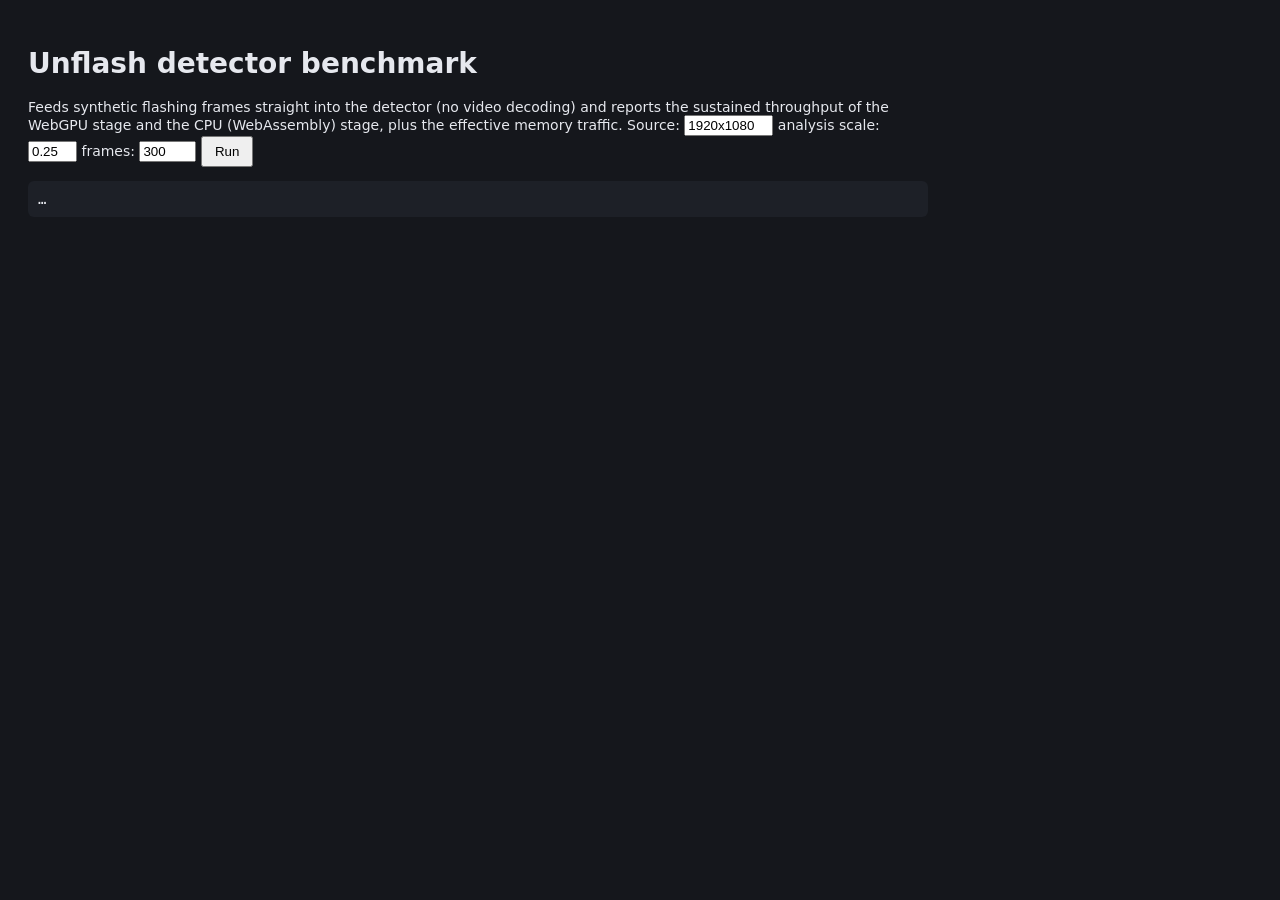
==== web/bench.html @ 70b889be "Barrier-free GPU reduction passes, benchmark page, end-to-end browser tests The row and gather passe" ====
<!DOCTYPE html>
<html lang="en">
<head>
<meta charset="utf-8">
<title>Unflash benchmark</title>
<link rel="icon" href="data:image/svg+xml,%3Csvg xmlns='http://www.w3.org/2000/svg' viewBox='0 0 16 16'%3E%3Ctext y='13' font-size='13'%3E%E2%9A%A1%3C/text%3E%3C/svg%3E">
<style>body{font:14px system-ui;background:#15171c;color:#e6e8ee;padding:20px;max-width:900px}pre{background:#1d2027;padding:10px;border-radius:6px;white-space:pre-wrap}button{padding:6px 12px}</style>
</head>
<body>
<h1>Unflash detector benchmark</h1>
<p>Feeds synthetic flashing frames straight into the detector (no video decoding) and reports the sustained throughput of the WebGPU stage and the CPU (WebAssembly) stage, plus the effective memory traffic. Source: <input id="src" value="1920x1080" size="9"> analysis scale: <input id="scale" value="0.25" size="4"> frames: <input id="n" value="300" size="5"> <button id="run">Run</button></p>
<pre id="out">…</pre>
<script type="module">
import init, * as wasm from './pkg/unflash.js';
const out = document.getElementById('out');
const log = (s) => { out.textContent += s + '\n'; };
await init();
async function bench(kind, cfgJson, w, h, n) {
  const det = kind === 'gpu' ? await wasm.Detector.createGpu(cfgJson, w, h) : new wasm.Detector(cfgJson, w, h);
  const aw = det.analysis_width(), ah = det.analysis_height();
  // frames at the analysis size for the CPU (its natural input) and at the source size for the GPU
  const fw = kind === 'gpu' ? w : aw, fh = kind === 'gpu' ? h : ah;
  const frames = [];
  for (let k = 0; k < 8; k++) {
    const f = new Uint8Array(fw * fh * 4);
    const phase = (k >> 1) & 1;
    for (let i = 0; i < fw * fh; i++) {
      const x = i % fw, y = (i / fw) | 0;
      const inRect = x > fw * 0.2 && x < fw * 0.8 && y > fh * 0.2 && y < fh * 0.8;
      const c = inRect ? (phase ? 200 : 30) : 60 + ((x * 7 + y * 13 + k) % 17);
      f[i * 4] = c; f[i * 4 + 1] = c; f[i * 4 + 2] = c; f[i * 4 + 3] = 255;
    }
    frames.push(f);
  }
  const tick = () => new Promise((r) => setTimeout(r, 0));
  // warm up
  det.feed_rgba(frames[0], fw, fh, 0, false);
  while (det.pending() > 0) { det.poll(); await tick(); }
  det.reset();
  const t0 = performance.now();
  let busy = 0;
  for (let i = 0; i < n; i++) {
    while (!det.can_submit()) { det.poll(); await tick(); }
    const a = performance.now();
    det.feed_rgba(frames[i % 8], fw, fh, i / 30, false);
    busy += performance.now() - a;
    det.poll();
  }
  while (det.pending() > 0) { det.poll(); await tick(); }
  const ms = performance.now() - t0;
  const res = JSON.parse(det.finish(false));
  const bpf = det.bytes_per_frame();
  const fps = n / (ms / 1000);
  log(`${kind.padEnd(4)} ${w}x${h} -> ${aw}x${ah}: ${n} frames in ${ms.toFixed(0)} ms = ${fps.toFixed(1)} fps, ${(ms / n).toFixed(2)} ms/frame (main thread busy ${(busy / n).toFixed(2)} ms/frame), ≈${(bpf * fps / 1e9).toFixed(2)} GB/s state traffic, ${(aw * ah * fps / 1e6).toFixed(1)} Mpx/s; violations: ${res.violations.length}, held: ${res.held}`);
  det.free();
  return { kind, fps, ms, violations: res.violations.length, frames: res.frames };
}
window.runBench = async () => {
  out.textContent = '';
  const [w, h] = document.getElementById('src').value.split('x').map(Number);
  const scale = parseFloat(document.getElementById('scale').value);
  const n = parseInt(document.getElementById('n').value, 10);
  const cfg = JSON.parse(wasm.profile_config('wcag_ext'));
  cfg.analysis_scale = scale;
  const cfgJson = JSON.stringify(cfg);
  const results = {};
  if (navigator.gpu) {
    try { results.gpu = await bench('gpu', cfgJson, w, h, n); } catch (e) { log('gpu: ' + e); }
  } else log('no WebGPU');
  results.cpu = await bench('cpu', cfgJson, w, h, n);
  window.benchResults = results;
  return results;
};
document.getElementById('run').addEventListener('click', runBench);
if (location.hash === '#auto') runBench();
</script>
</body>
</html>
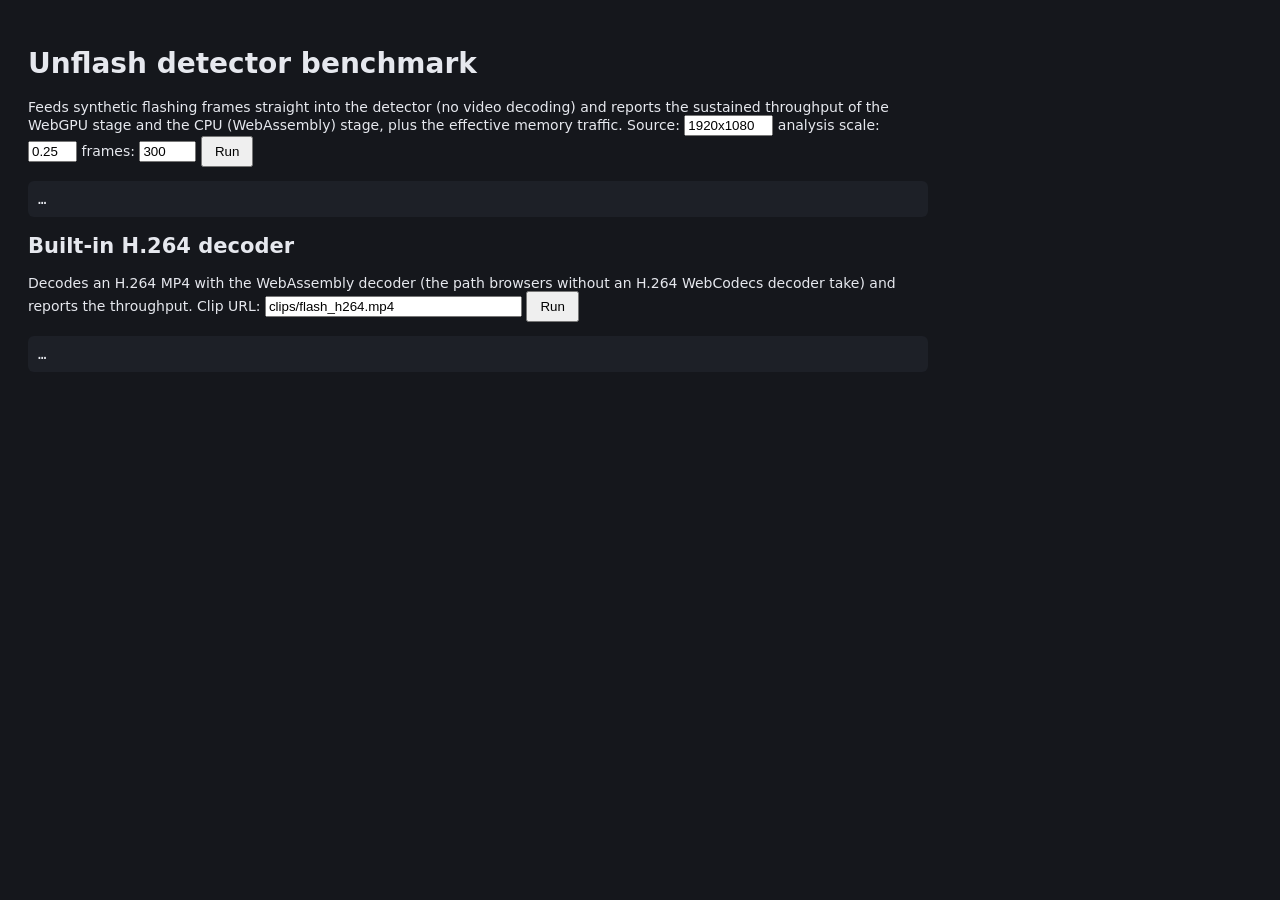
==== commit eeacda3c: "Make the built-in H.264 decoder several times faster and decode in parallel workers Decoder (crates/" ====
--- a/web/bench.html
+++ b/web/bench.html
@@ -10,6 +10,9 @@
 <h1>Unflash detector benchmark</h1>
 <p>Feeds synthetic flashing frames straight into the detector (no video decoding) and reports the sustained throughput of the WebGPU stage and the CPU (WebAssembly) stage, plus the effective memory traffic. Source: <input id="src" value="1920x1080" size="9"> analysis scale: <input id="scale" value="0.25" size="4"> frames: <input id="n" value="300" size="5"> <button id="run">Run</button></p>
 <pre id="out">…</pre>
+<h2>Built-in H.264 decoder</h2>
+<p>Decodes an H.264 MP4 with the WebAssembly decoder (the path browsers without an H.264 WebCodecs decoder take) and reports the throughput. Clip URL: <input id="clip" value="clips/flash_h264.mp4" size="30"> <button id="runDecode">Run</button></p>
+<pre id="dout">…</pre>
 <script type="module">
 import init, * as wasm from './pkg/unflash.js';
 const out = document.getElementById('out');
@@ -72,6 +75,63 @@
   return results;
 };
 document.getElementById('run').addEventListener('click', runBench);
+const dout = document.getElementById('dout');
+window.runDecodeBench = async (url) => {
+  url = url || document.getElementById('clip').value;
+  dout.textContent = '';
+  const blob = await (await fetch(url)).blob();
+  const file = new File([blob], url.split('/').pop());
+  const { Movie, ChunkReader } = await import('./media.js');
+  const movie = await Movie.open(file, wasm);
+  const desc = movie.dx.track_description(movie.video.index);
+  const info = JSON.parse(wasm.h264_probe(desc));
+  const dec = new wasm.H264Decoder(desc);
+  const reader = new ChunkReader(file);
+  const { pts, offset, size } = movie.v;
+  const n = pts.length;
+  // read everything first so only decoding is timed
+  const samples = [];
+  for (let i = 0; i < n; i++) samples.push((await reader.read(offset[i], size[i])).slice());
+  const t0 = performance.now();
+  let frames = 0;
+  let bytes = 0;
+  for (let i = 0; i < n; i++) {
+    if (dec.decode(samples[i], pts[i] / 1e6)) {
+      frames++;
+      bytes += dec.frame_len();
+    }
+  }
+  const ms = performance.now() - t0;
+  dec.free();
+  const line = `${file.name}: ${info.width}x${info.height} profile ${info.profile_idc}, ${frames} frames in ${ms.toFixed(0)} ms = ${(frames / (ms / 1000)).toFixed(1)} fps (${(ms / frames).toFixed(2)} ms/frame, ${(bytes / 1e6).toFixed(0)} MB of I420 out)`;
+  dout.textContent += line + '\n';
+  const r = { name: file.name, width: info.width, height: info.height, frames, ms, fps: frames / (ms / 1000) };
+  window.decodeBenchResult = r;
+  return r;
+};
+window.runPoolBench = async (url, workers) => {
+  url = url || document.getElementById('clip').value;
+  const blob = await (await fetch(url)).blob();
+  const file = new File([blob], url.split('/').pop());
+  const { Movie } = await import('./media.js');
+  const { SoftwarePool, defaultWorkerCount } = await import('./h264pool.js');
+  const movie = await Movie.open(file, wasm);
+  const n = workers || defaultWorkerCount();
+  const t0 = performance.now();
+  const pool = await SoftwarePool.create(movie, n);
+  const tInit = performance.now() - t0;
+  const t1 = performance.now();
+  let frames = 0;
+  await pool.decodeRange(0, movie.v.pts.length, -Infinity, Infinity, async (f) => { frames++; f.close(); });
+  const ms = performance.now() - t1;
+  pool.close();
+  const line = `${file.name}: ${n} workers: ${frames} frames in ${ms.toFixed(0)} ms = ${(frames / (ms / 1000)).toFixed(1)} fps (workers started in ${tInit.toFixed(0)} ms)`;
+  dout.textContent += line + '\n';
+  const r = { name: file.name, workers: n, frames, ms, fps: frames / (ms / 1000) };
+  window.poolBenchResult = r;
+  return r;
+};
+document.getElementById('runDecode').addEventListener('click', () => runDecodeBench());
 if (location.hash === '#auto') runBench();
 </script>
 </body>
